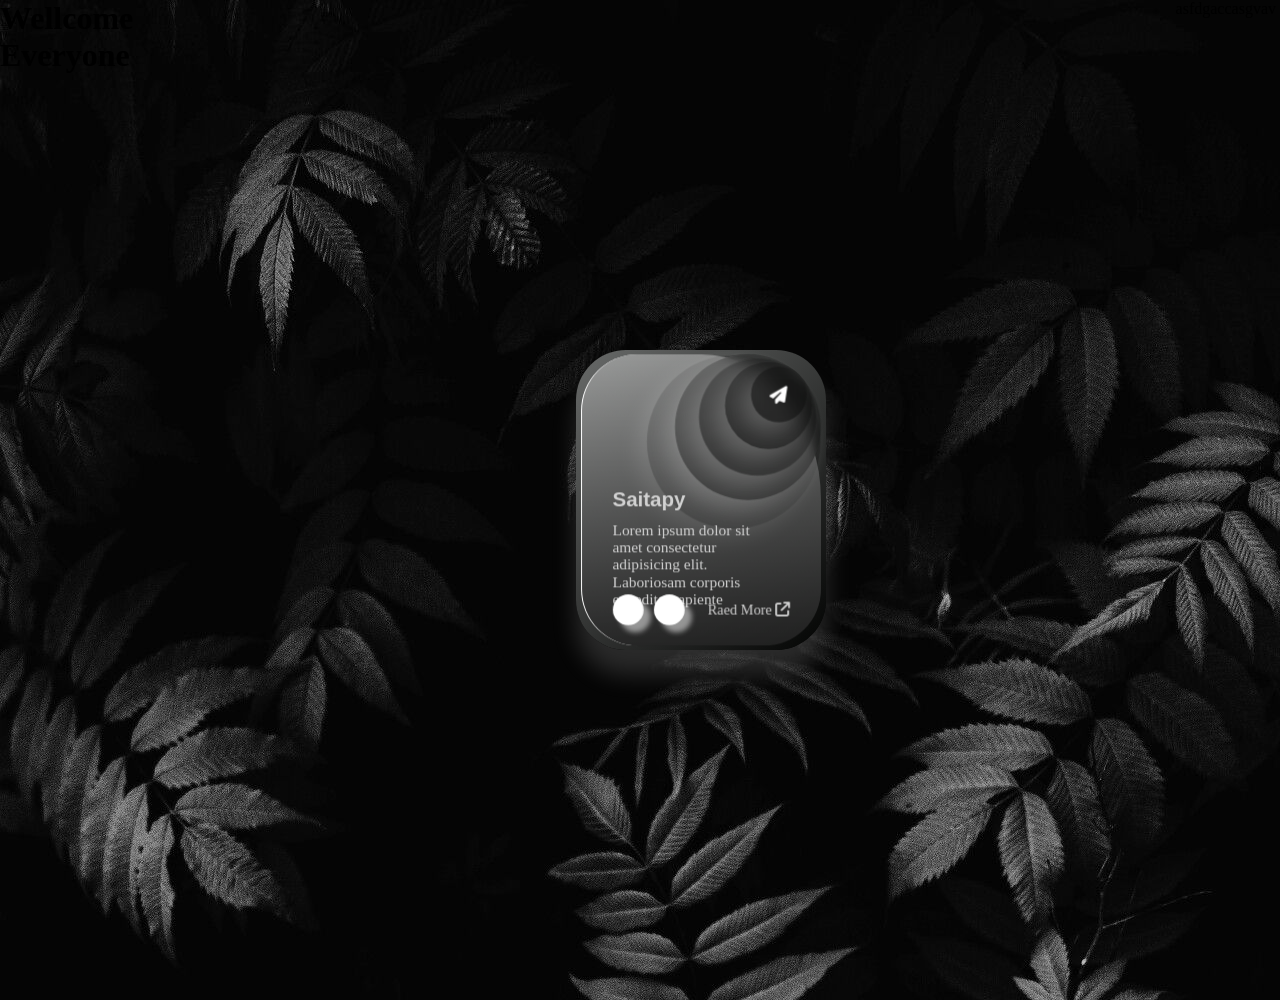
==== index.html @ 6a6ab31d "Portofolio" ====
<!DOCTYPE html>
<html lang="en">
<head>
    <meta charset="UTF-8">
    <meta name="viewport" content="width=device-width, initial-scale=1.0">
    <title>Wellcome Everyone</title>
    <link rel="stylesheet" href="https://cdnjs.cloudflare.com/ajax/libs/font-awesome/6.5.2/css/all.min.css" integrity="sha512-SnH5WK+bZxgPHs44uWIX+LLJAJ9/2PkPKZ5QiAj6Ta86w+fsb2TkcmfRyVX3pBnMFcV7oQPJkl9QevSCWr3W6A==" crossorigin="anonymous" referrerpolicy="no-referrer" />
    <link rel="stylesheet" href="/css/style-index.css">

</head>   
    <header><h1>Wellcome Everyone</h1></header>
<body>

    
    <div class="container">
        <div class="card">
            <div class="logo">
                <span class="circle circle1"></span>
                <span class="circle circle2"></span>
                <span class="circle circle3"></span>
                <span class="circle circle4"></span>
                <span class="circle circle5">
                    <i class="fa-solid fa-paper-plane"></i>
                </span>
            </div>
            <div class="glass">
                <div class="content">
                    <h1>Saitapy</h1>
                    <p>Lorem ipsum dolor sit amet consectetur adipisicing elit. Laboriosam corporis expedita, sapiente</p>
                </div>

                <div class="footer">
                    <div class="sosial">
                        <span class="sosial-icons">
                            <i class="fa-solid fa-linkedin"></i>
                        </span>
                        <span class="sosial-icons">
                            <i class="fa-solid fa-behance"></i>
                        </span>
                    </div>

                    <div class="link">
                        <a href="/Section/home.html" >Raed More <i class="fa-solid fa-arrow-up-right-from-square"></i></a>
                    </div>
                </div>
            </div>

        </div>
    </div>


</body>
</html>

<table>
    <p>asfdgaccasgvav</p>
</table>
---- css/style-index.css ----
*{
    margin: 0;padding: 0;box-sizing: border-box;
}

:root{
    --prime-color: #ffffff;
}


body{
    min-height: auto;
    display: flex;
    background: url(/image/Black\,-Leaf\,-Darkness\,-Pattern\,-Branch\,-Botany-in-2019-.jpg);
}

.container{
    margin: 350px;
    width: 300px;
    height: 300px;
    perspective: 1000px;
    animation: fade-in 1s ease-in-out forwards;
    animation-delay: 2s;
    justify-content: center;
    align-items: center;
}

.card{
    height: 100%;
    border-radius: 50px;
    background: linear-gradient(135deg, #686a69, #030403);
    transition: 0.5s ease-in-out;
    transform-style: preserve-3d;
    box-shadow: 
    #ffffff00 40px 50px 25px,
    #c0c0c033 0px 25px 25px;
}

.glass{
    transform-style: preserve-3d;
    position: absolute;
    inset: 8px;
    background: linear-gradient(#ffffff59, #262626d0);
    border-radius: 55px;
    border-top-right-radius: 50%;
    border-left: 1px solid white;
    border-left: 1px solid white;
    transition: 0.5s ease-in-out;
    transform: translate3d(0, 0, 25px);
}

.logo{
    position: absolute;
    right: 0;
    top: 0;
    transform-style: preserve-3d;
}

.logo .circle{
    position: absolute;
    aspect-ratio: 1;
    border-radius: 50%;
    background: #00000033;
    top: 0;
    right: 0;
    box-shadow: #ffffff33 -10px 10px 20px;
    transition: 0.5s ease-in-out;
    backdrop-filter: blur(5px);
}

.logo .circle1{
    width: 170px;
    transform: translate3d(0, 0, 20px);
    top: 8px;
    right: 8px;
    transition-delay: 0.0s;
}

.logo .circle2{
    width: 140px;
    transform: translate3d(0, 0, 40px);
    top: 10px;
    right: 10px;
    transition-delay: 0.2s;
}
.logo .circle3{
    width: 110px;
    transform: translate3d(0, 0, 60px);
    top: 17px;
    right: 17px;
    transition-delay: 0.4s;
}
.logo .circle4{
    width: 80px;
    transform: translate3d(0, 0, 80px);
    top: 23px;
    right: 23px;
    transition-delay: 0.6s;
}
.logo .circle5{
    width: 50px;
    transform: translate3d(0, 0, 100px);
    top: 30px;
    right: 30px;
    transition-delay: 0.8s;

    display: flex;
    justify-content: center;
    align-items: center;
    color: var(--prime-color);
}

.content{
    padding: 130px 60px 0 30px;
}

.content h1{
    color: #d2d2d2;
    font-weight: 900;
    font-size: 20px;
    font-family: 'Trebuchet MS', 'Lucida Sans Unicode', 'Lucida Grande', 'Lucida Sans', Arial, sans-serif;
}

.content p{
    margin-top: 10px;
    color: #d2d2d2;
    font-size: 15px;
}

.footer{
    transform-style: preserve-3d;
    position: absolute;
    bottom: 20px;
    left: 30px;
    right: 30px;
    display: flex;
    align-items: center;
    justify-content: space-between;
}

.footer .link a{
    transition: 0.2s ease-in-out;
    font-size: 14px;
    color: #d2d2d2;
    cursor: pointer;
    text-decoration: none;
   
    
}

.footer .link:hover {
    transform: translate3d(0, 0, 10px);
    color: var(--prime-color);
    transition: 0.2s ease-in-out;
}

.footer .sosial{
    transform-style: preserve-3d;
    display: flex;
    gap: 10px;
}

.footer .sosial .sosial-icons{
    display: inline-block;
    width: 30px;
    height: 30px;
    background: white;
    color: var(--prime-color);
    border-radius: 50%;
    display: flex;
    align-items: center;
    justify-content: center;
    cursor: pointer;
    box-shadow: #ffffff80 7px 7px 5px;
    transition: 0.5s;
}

.footer .sosial .sosial-icons:nth-child(1){
    transition: 0.2s ease-in-out 0.2s;
}

.footer .sosial .sosial-icons:nth-child(2){
    transition: 0.2s ease-in-out 0.4s;
}

.footer .sosial .sosial-icons:nth-child(3){
    transition: 0.2s ease-in-out 0.6s;
}

/* hover effect */

.container:hover .card{
    transform: rotate3d(1, 1, 0, 30deg);
    box-shadow: 
    #ffffff1b 30px 50px 25px,
    #ffffffba 0px 25px 30px;
}

.container:hover .card .footer .sosial .sosial-icons{
    transform: translate3d(0, 0, 20px);
    box-shadow: #ffffff2b -5px 20px 10px;
}

.container:hover .card .logo .circle2{
    transform: translate3d(0, 0, 60px);
}

.container:hover .card .logo .circle3{
    transform: translate3d(0, 0, 80px);
}

.container:hover .card .logo .circle4{
    transform: translate3d(0, 0, 100px);
}

.container:hover .card .logo .circle5{
    transform: translate3d(0, 0, 120px);
}

@keyframes fade-in {

}

@media(max-width:1024px) {
    .container{
        display: flex;
    }
    
}
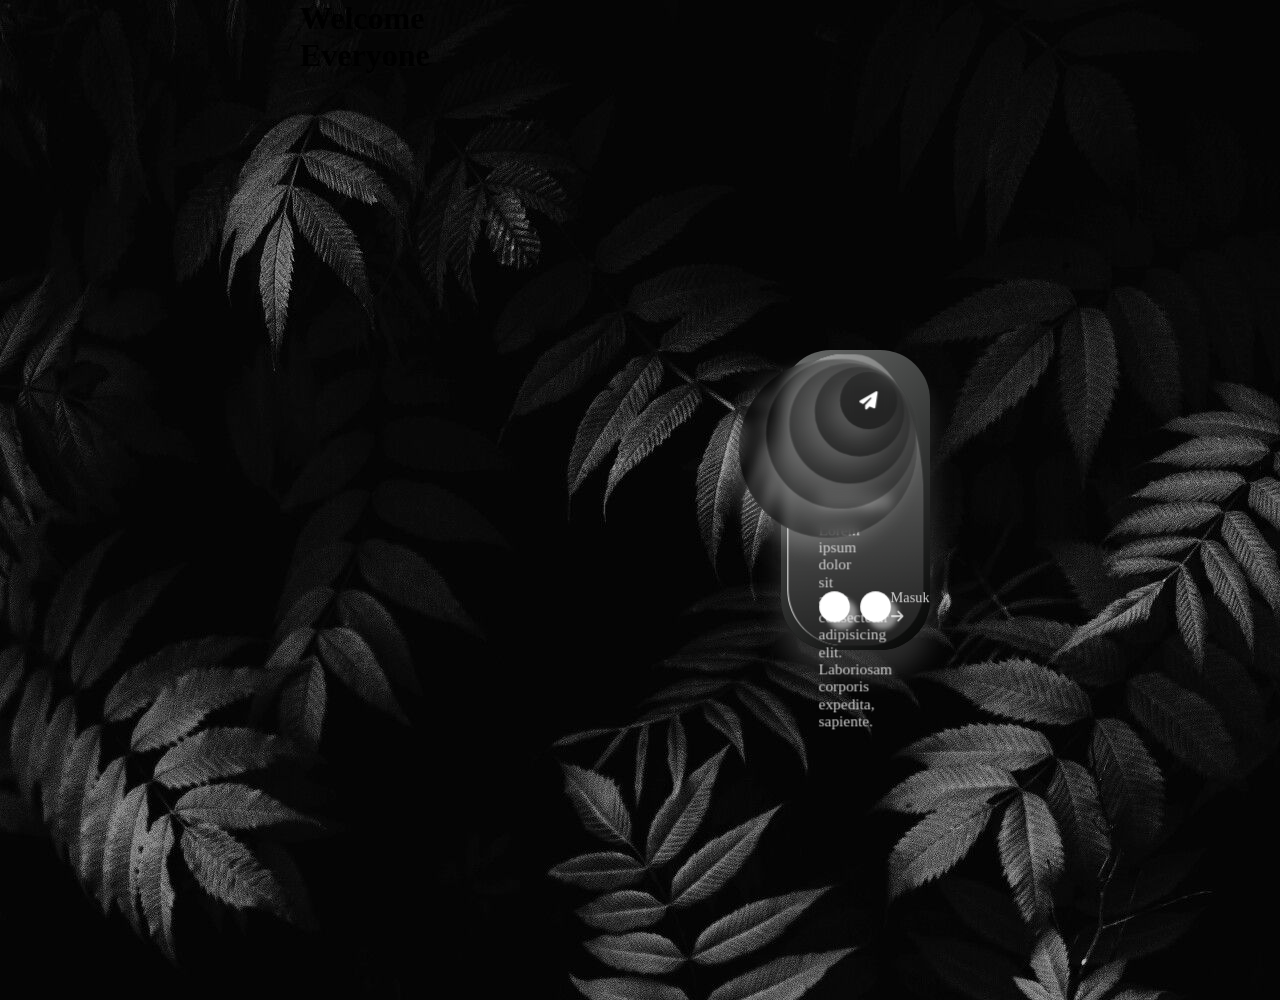
==== commit 5b8c1a91: "Enhance index.html with preloader and layout updates Added a preloader video and improved layout str" ====
--- a/index.html
+++ b/index.html
@@ -1,57 +1,145 @@
 <!DOCTYPE html>
 <html lang="en">
 <head>
-    <meta charset="UTF-8">
-    <meta name="viewport" content="width=device-width, initial-scale=1.0">
-    <title>Wellcome Everyone</title>
-    <link rel="stylesheet" href="https://cdnjs.cloudflare.com/ajax/libs/font-awesome/6.5.2/css/all.min.css" integrity="sha512-SnH5WK+bZxgPHs44uWIX+LLJAJ9/2PkPKZ5QiAj6Ta86w+fsb2TkcmfRyVX3pBnMFcV7oQPJkl9QevSCWr3W6A==" crossorigin="anonymous" referrerpolicy="no-referrer" />
-    <link rel="stylesheet" href="/css/style-index.css">
+  <meta charset="UTF-8">
+  <meta name="viewport" content="width=device-width, initial-scale=1.0">
+  <title>Welcome Everyone</title>
+  <!-- Font Awesome CDN -->
+  <link rel="stylesheet" href="https://cdnjs.cloudflare.com/ajax/libs/font-awesome/6.5.2/css/all.min.css" integrity="sha512-SnH5WK+bZxgPHs44uWIX+LLJAJ9/2PkPKZ5QiAj6Ta86w+fsb2TkcmfRyVX3pBnMFcV7oQPJkl9QevSCWr3W6A==" crossorigin="anonymous" referrerpolicy="no-referrer" />
+  <link rel="stylesheet" href="/css/style-index.css">
+  <link rel="icon" href="data:,">
+</head>
+<body>
+    <!-- PRELOADER VIDEO SCREEN -->
+    <div id="video-preloader">
+    <!-- Ganti 'video/loading-video.mp4' dengan jalur file video kamu sendiri bray -->
+    <video autoplay muted playsinline id="loading-video">
+        <source src="video/SG Logo_1.mp4" type="video/mp4">
+        Browser kamu tidak mendukung pemutaran video.
+    </video>
+    </div>
 
-</head>   
-    <header><h1>Wellcome Everyone</h1></header>
-<body>
+  <header>
+    <h1>Welcome Everyone</h1>
+  </header>
+ 
+  <div class="container">
+    <div class="card">
+      <div class="glass">
+        <!-- Logo lingkaran dipindah ke dalam glass agar efek tumpukan 3D menyatu sempurna -->
+        <div class="logo">
+          <span class="circle circle1"></span>
+          <span class="circle circle2"></span>
+          <span class="circle circle3"></span>
+          <span class="circle circle4"></span>
+          <span class="circle circle5">
+            <i class="fa-solid fa-paper-plane"></i>
+          </span>
+        </div>
 
-    
-    <div class="container">
-        <div class="card">
-            <div class="logo">
-                <span class="circle circle1"></span>
-                <span class="circle circle2"></span>
-                <span class="circle circle3"></span>
-                <span class="circle circle4"></span>
-                <span class="circle circle5">
-                    <i class="fa-solid fa-paper-plane"></i>
-                </span>
-            </div>
-            <div class="glass">
-                <div class="content">
-                    <h1>Saitapy</h1>
-                    <p>Lorem ipsum dolor sit amet consectetur adipisicing elit. Laboriosam corporis expedita, sapiente</p>
-                </div>
+        <div class="content">
+          <h1>Saitapy</h1>
+          <p>Lorem ipsum dolor sit amet consectetur adipisicing elit. Laboriosam corporis expedita, sapiente.</p>
+        </div>
 
-                <div class="footer">
-                    <div class="sosial">
-                        <span class="sosial-icons">
-                            <i class="fa-solid fa-linkedin"></i>
-                        </span>
-                        <span class="sosial-icons">
-                            <i class="fa-solid fa-behance"></i>
-                        </span>
-                    </div>
-
-                    <div class="link">
-                        <a href="/Section/home.html" >Raed More <i class="fa-solid fa-arrow-up-right-from-square"></i></a>
-                    </div>
-                </div>
+        <div class="footer">
+          <div class="sosial">
+            <span class="sosial-icons">
+              <i class="fa-brands fa-linkedin-in"></i>
+            </span>
+            <span class="sosial-icons">
+              <i class="fa-brands fa-behance"></i>
+            </span>
+          </div>
+            <div class="link">
+                <a href="/Section/home.html" class="btn-masuk">
+                Masuk <i class="fa-solid fa-arrow-right"></i>
+                </a>
             </div>
 
         </div>
+      </div>
     </div>
+  </div>
+
+    <script>
+   const preloader = document.getElementById('video-preloader');
+    const video = document.getElementById('loading-video');
+    const card = document.querySelector('.card');
+
+    // 1. LOGIKA UTAMA PRELOADER VIDEO
+    window.addEventListener('load', function() {
+      setTimeout(() => {
+        preloader.classList.add('fade-out');
+        
+        // Setelah preloader hilang, minta izin sensor gravitasi khusus pengguna iOS/iPhone bray
+        setTimeout(() => {
+          video.pause();
+          aktifkanSensorGravitasi();
+        }, 1500); 
+        
+      }, 12000); 
+    });
+
+    // 2. LOGIKA SENSOR GRAVITASI / PARALLAX TILT UNTUK HP
+    function aktifkanSensorGravitasi() {
+      // Deteksi apakah perangkat mendukung API orientasi bray
+      if (window.DeviceOrientationEvent) {
+        
+        // Khusus iOS 13+ (iPhone) membutuhkan izin manual dari ketukan pengguna
+        if (typeof DeviceOrientationEvent.requestPermission === 'function') {
+          // Kita buat agar saat pengguna pertama kali menyentuh layar setelah loading, izin sensor langsung muncul
+          document.body.addEventListener('click', function memintaIzin() {
+            DeviceOrientationEvent.requestPermission()
+              .then(permissionState => {
+                if (permissionState === 'granted') {
+                  window.addEventListener('deviceorientation', handleTilt);
+                }
+              })
+              .catch(console.error);
+            // Hapus listener klik agar tidak meminta izin berkali-kali bray
+            document.body.removeEventListener('click', memintaIzin);
+          });
+        } else {
+          // Untuk Android biasanya langsung aktif tanpa pop-up izin manual
+          window.addEventListener('deviceorientation', handleTilt);
+        }
+      }
+    }
+
+    // Fungsi pemroses kemiringan HP bray
+    function handleTilt(event) {
+      // Hanya aktifkan jika lebar layar di bawah ukuran HP (mobile mode)
+      if (window.innerWidth <= 480) {
+        // beta: kemiringan depan-belakang (X-axis), gamma: kemiringan kiri-kanan (Y-axis)
+        let beta = event.beta;   // Nilai normal saat memegang HP santai berkisar 45 sampai 75
+        let gamma = event.gamma; // Nilai berkisar -90 sampai 90
+
+        // Normalisasi sudut genggaman HP biar kalau dipegang posisi santai (agak dongak), kartunya lurus di tengah
+        let tiltX = beta - 60; // Mengurangi nilai standar posisi dongak hp bray
+        let tiltY = gamma;
+
+        // Batasi sudut rotasi maksimal 15 derajat agar animasi kartu tidak berputar ekstrim/pusing
+        tiltX = Math.max(Math.min(tiltX, 15), -15);
+        tiltY = Math.max(Math.min(tiltY, 15), -15);
+
+        // Terapkan efek rotasi 3D ke kartu sesuai sensor gravitasi fisik HP lu bray!
+        // Sumbu X di CSS memutar secara vertikal (dikontrol oleh kemiringan depan-belakang/tiltX)
+        // Sumbu Y di CSS memutar secara horizontal (dikontrol oleh kemiringan kiri-kanan/tiltY)
+        card.style.transform = `rotateX(${-tiltX}deg) rotateY(${tiltY}deg)`;
+        card.style.transition = "transform 0.1s ease-out"; // Transisi super cepat agar responsif real-time tanpa delay
+      }
+    }
+
+    // Reset posisi kartu jika layar di-resize kembali ke mode desktop bray
+    window.addEventListener('resize', () => {
+      if (window.innerWidth > 480) {
+        card.style.transform = "";
+        card.style.transition = "";
+      }
+    });
+</script>
 
 
 </body>
 </html>
-
-<table>
-    <p>asfdgaccasgvav</p>
-</table>
